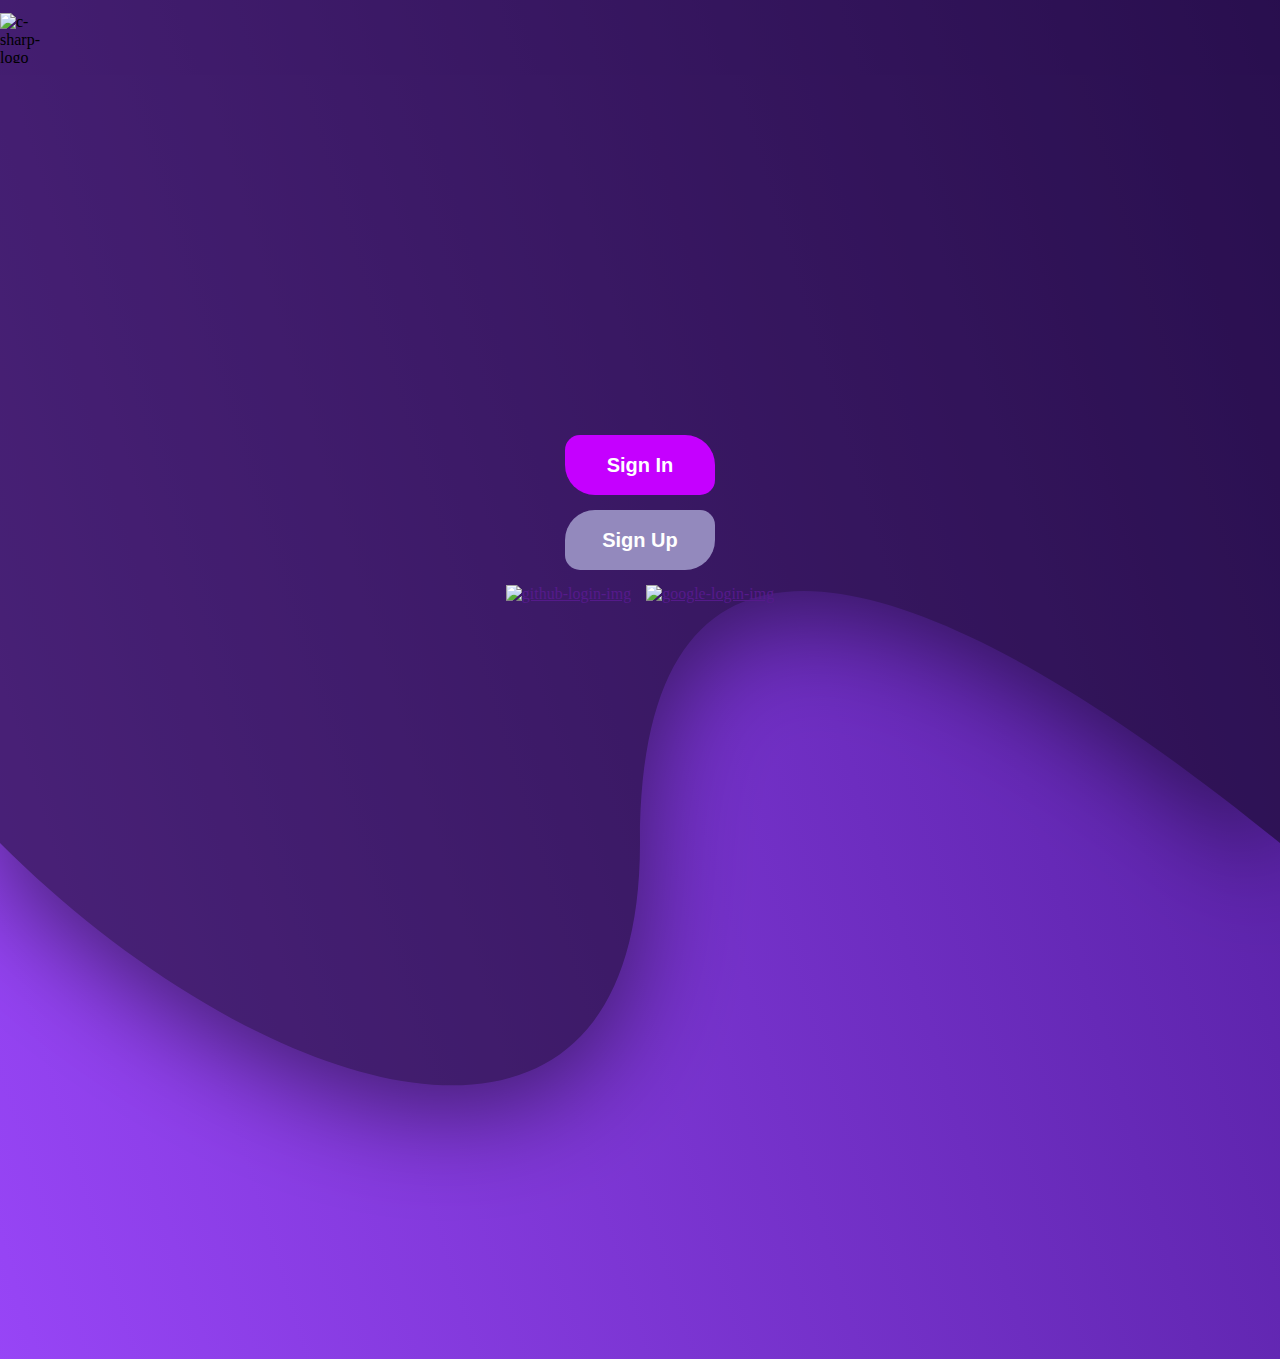
==== index.html @ ffce8aa9 "UPDATE: Organização index" ====
<!DOCTYPE html>
<html lang="en">
  <head>
    <meta charset="UTF-8" />
    <meta http-equiv="X-UA-Compatible" content="IE=edge" />
    <meta name="viewport" content="width=device-width, initial-scale=1.0" />
    <title>Inicial</title>
    <link rel="stylesheet" href="/MainPage/index.css" />
  </head>
  <body>
    <header>
      <img
        src="https://growiz.com.br/wp-content/uploads/2020/08/kisspng-c-programming-language-logo-microsoft-visual-stud-atlas-portfolio-5b899192d7c600.1628571115357423548838.png"
        alt="c-sharp-logo"
        height="50px"
        width="50px"
      />
    </header>
    <main>
      <div id="cabecalho">
        <svg
          class="wavy"
          viewBox="0 0 500 500"
          preserveAspectRatio="xMinYMin meet"
        >
          <!-- https://yqnn.github.io/svg-path-editor/ -->
          <path
            class="wave"
            d="M 0 0 L 500 0 L 500 300 C 363 189 250 150 250 300 C 250 450 100 400 0 300"
            style="stroke: none"
          ></path>
        </svg>
        <!-- <div>
                <div></div>
                <div></div>
            </div> -->
      </div>
      <div class="login-content">
        <div id="signinup-buttons">
          <a href="Sign in/Login.html"
            ><button class="loginButton" id="signIn">
              <h2>Sign In</h2>
            </button></a
          >
          <a href="Sign up/Register.html">
            <button class="loginButton" id="signUp"><h2>Sign Up</h2></button>
          </a>
        </div>
        <div id="logins-methods">
          <a href=""
            ><img
              class="login-method-img"
              src="https://cdn-icons-png.flaticon.com/512/25/25231.png"
              alt="github-login-img"
          /></a>
          <a href=""
            ><img
              class="login-method-img"
              src="https://img.freepik.com/icones-gratis/procurar_318-265146.jpg"
              alt="google-login-img"
          /></a>
        </div>
      </div>
    </main>
    <footer></footer>
  </body>
</html>
---- MainPage/index.css ----
* {
  margin: 0;
  padding: 0;
  border: 0;
}

body {
  height: 100vh;
  width: 100vw;
  background: linear-gradient(-45deg, #1d005a 0%, #8220ef 100%);
}

body {
  background: linear-gradient(253deg, #1d005a, #9d48fd);
  /* background: linear-gradient(253deg, #0cc898, #1797d2, #864fe1); */
  background-size: 200% 200%;
  -webkit-animation: Background 25s ease infinite;
  -moz-animation: Background 25s ease infinite;
  animation: Background 10s ease infinite;
}
@-webkit-keyframes Background {
  0% {
    background-position: 0% 50%;
  }
  50% {
    background-position: 100% 50%;
  }
  100% {
    background-position: 0% 50%;
  }
}

@-moz-keyframes Background {
  0% {
    background-position: 0% 50%;
  }
  50% {
    background-position: 100% 50%;
  }
  100% {
    background-position: 0% 50%;
  }
}

@keyframes Background {
  0% {
    background-position: 0% 50%;
  }
  50% {
    background-position: 100% 50%;
  }
  100% {
    background-position: 0% 50%;
  }
}
header {
  height: 75px;
  width: 100vw;
  display: flex;
  flex-direction: column;
  justify-content: center;
  background-color: rgb(0, 0, 0, 50%);
}
main{
  z-index: 2;
}
#cabecalho {
  height: 40vh;
  width: 100vw;
}
svg path {
  filter: drop-shadow(0px 10px 20px #000) opacity(50%);
}
#signinup-buttons {
  display: flex;
  flex-direction: column;
  gap: 15px;
  align-items: center;
}
#signinup-buttons h2 {
  color: white;
}
.loginButton:hover{
  cursor: pointer;
}
.loginButton {
  height: 60px;
  width: 150px;
}
#signIn {
  background-color: #c500ff;
  border-radius: 15px 30px 15px 30px;
}
#signUp {
  background-color: #9389bd;
  border-radius: 30px 15px 30px 15px;
}
#logins-methods {
  display: flex;
  justify-content: center;
  gap: 15px;
  align-items: center;
  margin-top: 15px;
}
.login-method-img {
  height: 50px;
  width: 50px;
}
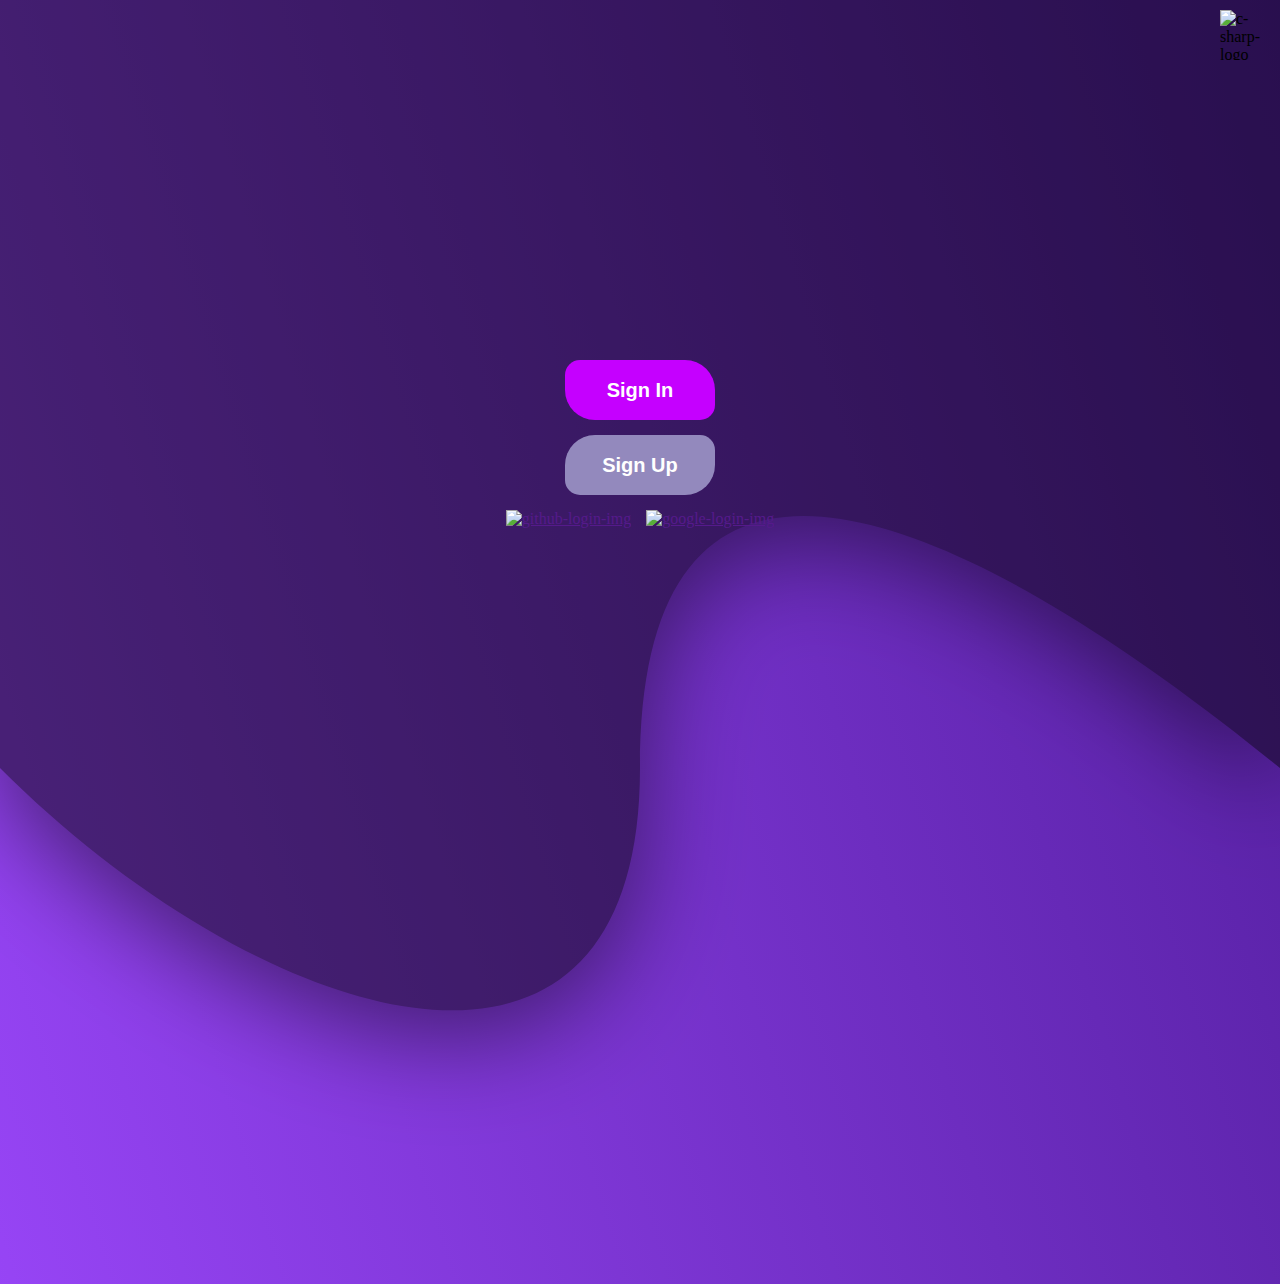
==== commit ffbe2c9c: "UDPATE: Passwords" ====
--- a/index.html
+++ b/index.html
@@ -5,16 +5,18 @@
     <meta http-equiv="X-UA-Compatible" content="IE=edge" />
     <meta name="viewport" content="width=device-width, initial-scale=1.0" />
     <title>Inicial</title>
-    <link rel="stylesheet" href="/MainPage/index.css" />
+    <link rel="stylesheet" href="MainPage/index.css" />
   </head>
   <body>
     <header>
-      <img
+      <div class="content">
+        <img
         src="https://growiz.com.br/wp-content/uploads/2020/08/kisspng-c-programming-language-logo-microsoft-visual-stud-atlas-portfolio-5b899192d7c600.1628571115357423548838.png"
         alt="c-sharp-logo"
         height="50px"
         width="50px"
-      />
+        />
+      </div>
     </header>
     <main>
       <div id="cabecalho">
--- a/MainPage/index.css
+++ b/MainPage/index.css
@@ -4,6 +4,22 @@
   border: 0;
 }
 
+header{
+  width: 100vw;
+  position: absolute;
+  display: flex;
+  flex-direction: column;
+  justify-content: center;
+  z-index: 2;
+}
+header .content{
+  display: flex;
+  justify-content: end;
+  margin: 10px;
+  position: relative;
+  max-height: 50px;
+  align-items: center;
+}
 body {
   height: 100vh;
   width: 100vw;
@@ -53,14 +69,6 @@
     background-position: 0% 50%;
   }
 }
-header {
-  height: 75px;
-  width: 100vw;
-  display: flex;
-  flex-direction: column;
-  justify-content: center;
-  background-color: rgb(0, 0, 0, 50%);
-}
 main{
   z-index: 2;
 }
